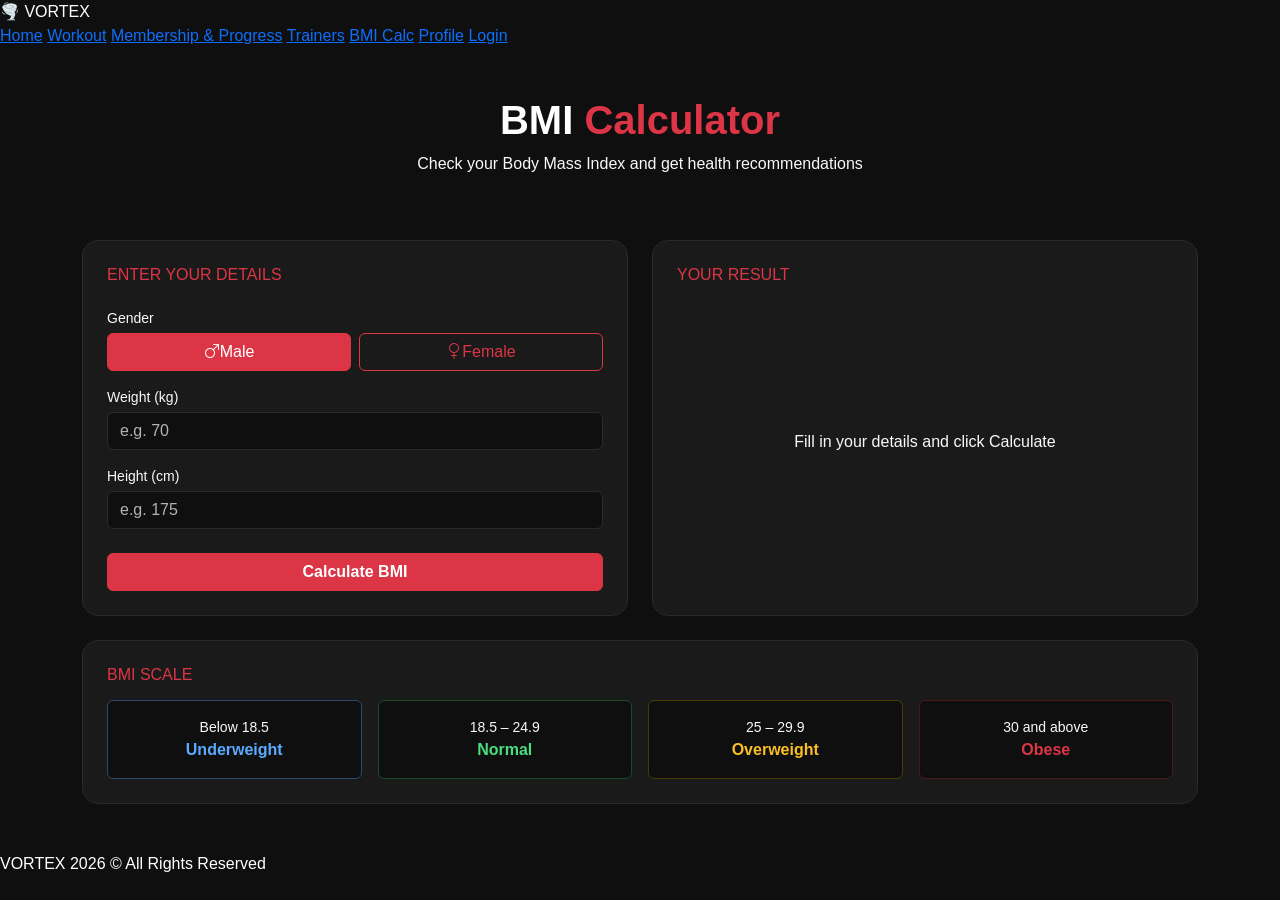
==== bmi.html @ cb0b031c "add female and male icons" ====
<!DOCTYPE html>
<html lang="en">
<head>
  <meta charset="UTF-8" />
  <meta name="viewport" content="width=device-width, initial-scale=1.0"/>
  <title>BMI Calculator - VORTEX</title>
  <link href="https://cdn.jsdelivr.net/npm/bootstrap@5.3.3/dist/css/bootstrap.min.css" rel="stylesheet"/>
  <link rel="stylesheet" href="https://cdn.jsdelivr.net/npm/bootstrap-icons@1.11.3/font/bootstrap-icons.min.css">
  <link rel="stylesheet" href="css/style.css" />
  <link rel="stylesheet" href="css/bmi.css" />
</head>
<body>
<!-- header -->
  <div id="header"></div>

  <!-- Hero -->
  <section class="text-center py-5">
    <h1 class="fw-bold text-white">BMI <span class="text-danger">Calculator</span></h1>
    <p class="text-light">Check your Body Mass Index and get health recommendations</p>
  </section>

  <main class="container pb-5">
    <div class="row g-4">

      <!-- Form -->
      <div class="col-md-6">
        <div class="card p-4">

          <h6 class="text-danger text-uppercase mb-4">Enter Your Details</h6>

          <label class="text-light small mb-1">Gender</label>
          <div class="d-flex gap-2 mb-3">
            <input type="radio" class="btn-check" name="gender" id="male" value="male" checked />
            <label class="btn btn-outline-danger w-50" for="male"><i class="bi bi-gender-male"></i>Male</label>
            <input type="radio" class="btn-check" name="gender" id="female" value="female" />
            <label class="btn btn-outline-danger w-50" for="female"><i class="bi bi-gender-female"></i>Female</label>
          </div>

          <label class="text-light small mb-1">Weight (kg)</label>
          <input type="number" class="form-control mb-3" id="weight" placeholder="e.g. 70" />

          <label class="text-light small mb-1">Height (cm)</label>
          <input type="number" class="form-control mb-4" id="height" placeholder="e.g. 175" />

          <button id="calcBtn" class="btn btn-danger w-100 fw-bold">Calculate BMI</button>
          
        </div>
      </div>
    
      <!-- Result -->
      <div class="col-md-6">
        <div class="card p-4 h-100">

          <h6 class="text-danger text-uppercase mb-4">Your Result</h6>

          <div id="bmiResult" class="d-flex flex-column align-items-center justify-content-center text-center flex-grow-1">
            <p class="text-light">Fill in your details and click Calculate</p>
          </div>

          <div id="bmiRecommendation" class="mt-3 p-3 rounded border-start border-danger border-3 small text-light d-none"></div>

        </div>
      </div>

      <!-- Scale -->
      <div class="col-12">
        <div class="card p-4">

          <h6 class="text-danger text-uppercase mb-3">BMI Scale</h6>

          <div class="row g-3 text-center">
            <div class="col-6 col-md-3">
              <div class="scale-item underweight rounded p-3">
                <small class="text-light d-block">Below 18.5</small>
                <strong style="color:#5aabff;">Underweight</strong>
              </div>
            </div>
            <div class="col-6 col-md-3">
              <div class="scale-item normal rounded p-3">
                <small class="text-light d-block">18.5 – 24.9</small>
                <strong style="color:#4ade80;">Normal</strong>
              </div>
            </div>
            <div class="col-6 col-md-3">
              <div class="scale-item overweight rounded p-3">
                <small class="text-light d-block">25 – 29.9</small>
                <strong style="color:#fbbf24;">Overweight</strong>
              </div>
            </div>
            <div class="col-6 col-md-3">
              <div class="scale-item obese rounded p-3">
                <small class="text-light d-block">30 and above</small>
                <strong class="text-danger">Obese</strong>
              </div>
            </div>
          </div>

        </div>
      </div>

    </div>
  </main>
<!-- footer place -->
  <div id="footer"></div>

  <script src="https://cdn.jsdelivr.net/npm/bootstrap@5.3.3/dist/js/bootstrap.bundle.min.js"></script>
  <script src="js/include.js"></script>
  <script src="js/bmi.js"></script>
</body>
</html>
---- css/style.css ----
/* Custom variables for global design consistency */
:root {
    --vortex-bg: #0f0f0f;         /* Deep black background */
    --vortex-accent: #ff2b2b;     /* Primary deep red accent */
    --vortex-text-white: #ffffff; /* Secondary clear white text */
    --vortex-text-gray: #b3b3b3;  /* Optional gray for subtext details */
}

/* Global body resets and typography setup */
body {
    font-family: 'Montserrat', 'Inter', sans-serif;
    background-color: var(--vortex-bg);
    color: var(--vortex-text-white);
    overflow-x: hidden;
    transition: background-color 0.4s ease, color 0.4s ease;
}

/* Utility accent classes */
.text-vortex {
    color: var(--vortex-accent) !important;
}
.text-gray {
    color: var(--vortex-text-gray);
}
.bg-vortex-dark {
    background-color: #080808; /* Slightly deeper tone for section grouping */
}

/* 1. Hero Section Banner Style */
.hero-section {
    position: relative;
    height: 80vh; 
    background: url('https://images.unsplash.com/photo-1517838277536-f5f99be501cd?q=80&w=1920') no-repeat center center/cover; 
}
.hero-overlay {
    position: absolute;
    top: 0;
    left: 0;
    width: 100%;
    height: 100%;
    background: rgba(15, 15, 15, 0.85); /* Smooth overlay to make text pop */
}
.fw-black {
    font-weight: 900;
}

/* 2. Custom Call-To-Action Buttons */
.btn-vortex {
    background-color: var(--vortex-accent);
    color: var(--vortex-text-white);
    border: none;
    transition: all 0.3s ease;
}
.btn-vortex:hover {
    background-color: #cc1e1e; /* Deeper red on hover */
    color: var(--vortex-text-white);
    transform: scale(1.05);
}
.btn-outline-vortex {
    color: var(--vortex-accent);
    border: 2px solid var(--vortex-accent);
    background: transparent;
    transition: all 0.3s ease;
}
.btn-outline-vortex:hover {
    background-color: var(--vortex-accent);
    color: var(--vortex-text-white);
}

/* 3. Program Layout Cards */
.vortex-card {
    background-color: #161616; /* Card body surface tint */
    border-radius: 12px;
    border-top: 3px solid transparent !important;
    transition: all 0.3s ease;
}
.vortex-card:hover {
    transform: translateY(-8px); /* Interactive lifting effect */
    border-top: 3px solid var(--vortex-accent) !important;
    box-shadow: 0 10px 20px rgba(255, 43, 43, 0.1);
}
.vortex-icon {
    font-size: 2.5rem;
}

/* 4. Testimonial Blocks */
.testimonial-box {
    background-color: #161616;
    border-left: 4px solid var(--vortex-accent);
}

/* 5. Trainer Circular Borders */
.border-vortex {
    border-color: var(--vortex-accent) !important;
}

/* Dark Mode / High Contrast Alternates */
body.high-contrast {
    background-color: #ffffff;
    color: #000000;
}
body.high-contrast .text-white {
    color: #000000 !important;
}
body.high-contrast .text-gray {
    color: #333333;
}
body.high-contrast .vortex-card, 
body.high-contrast .testimonial-box,
body.high-contrast .bg-vortex-dark {
    background-color: #f1f1f1;
    color: #000000;
}
---- css/bmi.css ----
body { background-color: #0f0f0f; }

.card {
  background-color: #1a1a1a;
  border: 1px solid #2a2a2a;
  border-radius: 16px;
}

.form-control {
  background-color: #0f0f0f;
  color: #ffffff;
  border-color: #2a2a2a;
}

.form-control:focus {
  background-color: #0f0f0f;
  color: #ffffff;
  border-color: #ff2b2b;
  box-shadow: 0 0 0 0.2rem rgba(255, 43, 43, 0.2);
}

.form-control::placeholder { color: #b3b3b3; }

/* Result */
.bmi-number {
  font-size: 5rem;
  font-weight: 800;
}

.bmi-category {
  font-size: 1rem;
  font-weight: 700;
  text-transform: uppercase;
  letter-spacing: 2px;
  color: #ffffff;
  margin: 8px 0 14px;
}

.bmi-bar-wrap {
  width: 100%;
  height: 8px;
  background: #0f0f0f;
  border-radius: 99px;
  overflow: hidden;
}

.bmi-bar {
  height: 100%;
  width: 0%;
  border-radius: 99px;
  transition: width 0.6s ease;
}

/* Colors */
/* الأرقام — فقط لون النص */
.bmi-number.underweight { color: #5aabff; }
.bmi-number.normal      { color: #4ade80; }
.bmi-number.overweight  { color: #fbbf24; }
.bmi-number.obese       { color: #ff2b2b; }

/* الشريط — فقط لون الخلفية */
.bmi-bar.underweight { background: #5aabff; }
.bmi-bar.normal      { background: #4ade80; }
.bmi-bar.overweight  { background: #fbbf24; }
.bmi-bar.obese       { background: #ff2b2b; }
/* Scale */
/* text */
.scale-item.underweight strong { color: #5aabff; }
.scale-item.normal      strong { color: #4ade80; }
.scale-item.overweight  strong { color: #fbbf24; }
.scale-item.obese       strong { color: #ff2b2b; }
/* border */
.scale-item { background: #0f0f0f; }
.scale-item.underweight { border: 1px solid #2a4a6b; }
.scale-item.normal      { border: 1px solid #1a4a2a; }
.scale-item.overweight  { border: 1px solid #4a3a00; }
.scale-item.obese       { border: 1px solid #4a1a1a; }
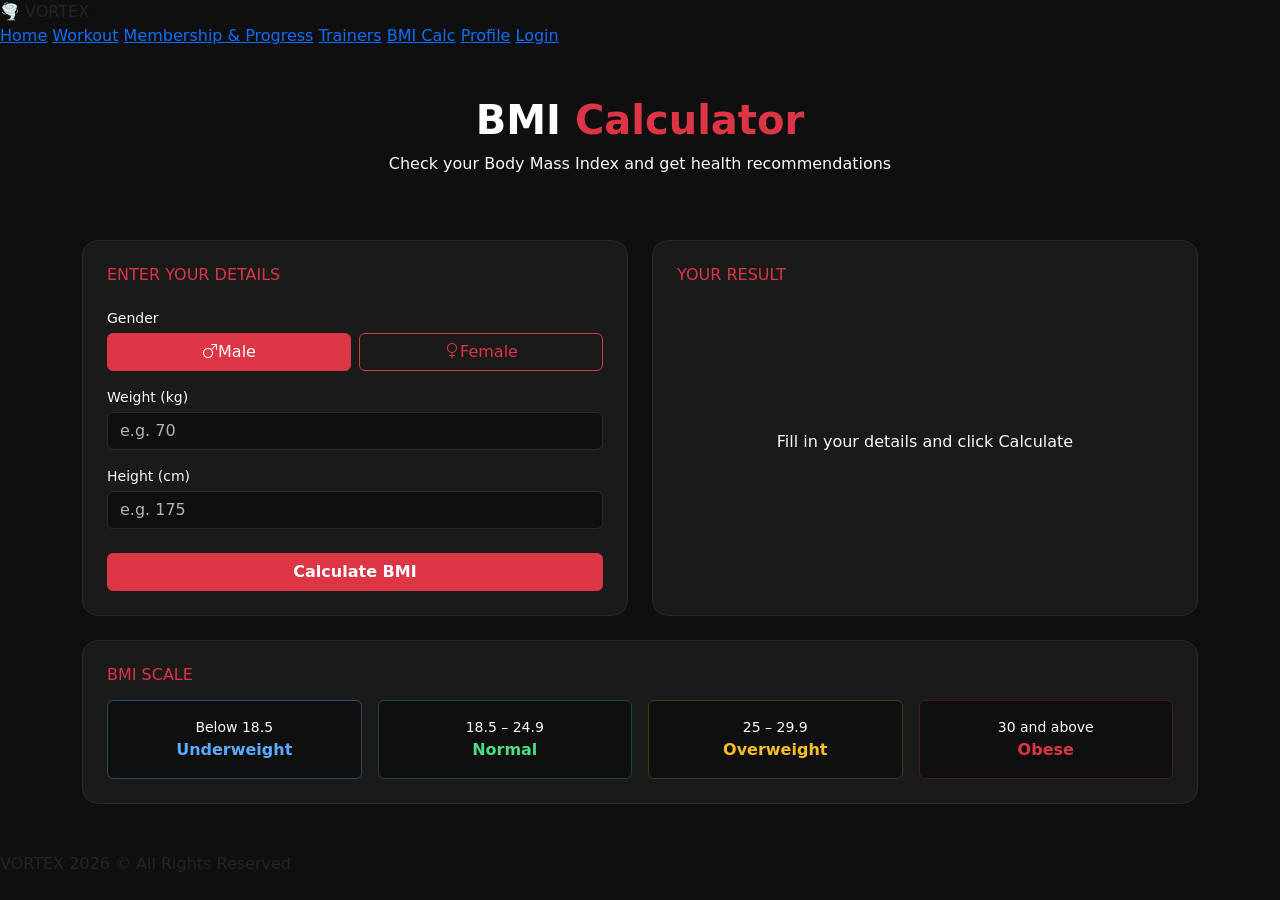
==== commit 9b6fa91e: "resolve conflict: keep our header.html" ====
--- a/bmi.html
+++ b/bmi.html
@@ -6,7 +6,6 @@
   <title>BMI Calculator - VORTEX</title>
   <link href="https://cdn.jsdelivr.net/npm/bootstrap@5.3.3/dist/css/bootstrap.min.css" rel="stylesheet"/>
   <link rel="stylesheet" href="https://cdn.jsdelivr.net/npm/bootstrap-icons@1.11.3/font/bootstrap-icons.min.css">
-  <link rel="stylesheet" href="css/style.css" />
   <link rel="stylesheet" href="css/bmi.css" />
 </head>
 <body>
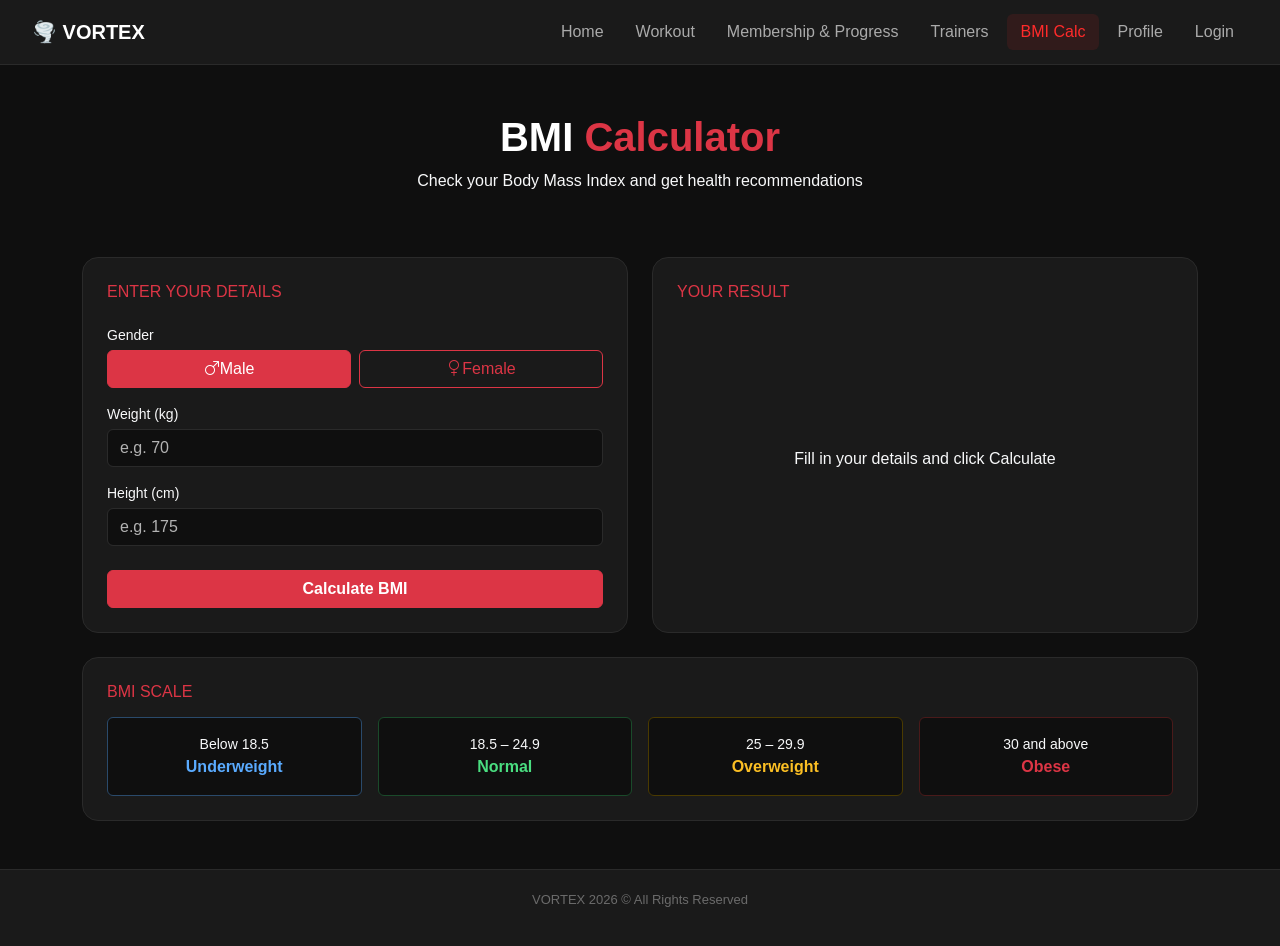
==== commit 2bf26c5b: "add header footer style in global css" ====
--- a/bmi.html
+++ b/bmi.html
@@ -6,6 +6,7 @@
   <title>BMI Calculator - VORTEX</title>
   <link href="https://cdn.jsdelivr.net/npm/bootstrap@5.3.3/dist/css/bootstrap.min.css" rel="stylesheet"/>
   <link rel="stylesheet" href="https://cdn.jsdelivr.net/npm/bootstrap-icons@1.11.3/font/bootstrap-icons.min.css">
+  <link rel="stylesheet" href="css/global.css">
   <link rel="stylesheet" href="css/bmi.css" />
 </head>
 <body>
--- a/css/global.css
+++ b/css/global.css
@@ -0,0 +1,589 @@
+/* =============================================
+   VORTEX FITNESS — global.css
+   ملف CSS العام للمشروع كله
+   يُضاف في كل صفحة قبل أي CSS خاص بالصفحة
+
+   الترتيب في الـ <head>:
+   1. Bootstrap CSS
+   2. Google Fonts
+   3. Bootstrap Icons
+   4. global.css  ← هذا الملف
+   5. page-specific CSS  (مثل home.css, about.css ...)
+   ============================================= */
+
+
+/* ══════════════════════════════════════════════
+   1. CSS VARIABLES  —  ألوان وخطوط المشروع
+   ══════════════════════════════════════════════ */
+:root {
+    /* الألوان الأساسية */
+    --vortex-bg:          #0f0f0f;   /* خلفية الصفحات */
+    --vortex-bg-dark:     #080808;   /* خلفية أغمق للسكشنز */
+    --vortex-bg-card:     #161616;   /* خلفية الكاردز */
+    --vortex-accent:      #ff2b2b;   /* اللون الأحمر الرئيسي */
+    --vortex-accent-dark: #cc1e1e;   /* أحمر أغمق للـ hover */
+
+    /* النصوص */
+    --vortex-text-white:  #ffffff;
+    --vortex-text-gray:   #b3b3b3;
+    --vortex-text-muted:  #666666;
+
+    /* الحدود */
+    --vortex-border:      rgba(255, 255, 255, 0.08);
+    --vortex-border-accent: rgba(255, 43, 43, 0.5);
+
+    /* الخطوط */
+    --vortex-font-main:   'Montserrat', 'Inter', sans-serif;
+
+    /* الظلال */
+    --vortex-shadow-card: 0 10px 20px rgba(255, 43, 43, 0.12);
+    --vortex-shadow-glow: 0 6px 20px rgba(255, 43, 43, 0.18);
+
+    /* الـ border-radius */
+    --vortex-radius:      12px;
+    --vortex-radius-sm:   6px;
+
+    /* الـ transition */
+    --vortex-transition:  all 0.3s ease;
+}
+
+
+/* ══════════════════════════════════════════════
+   2. RESET & BASE
+   ══════════════════════════════════════════════ */
+*, *::before, *::after {
+    box-sizing: border-box;
+}
+
+body {
+    font-family: var(--vortex-font-main);
+    background-color: var(--vortex-bg);
+    color: var(--vortex-text-white);
+    overflow-x: hidden;
+    -webkit-font-smoothing: antialiased;
+}
+
+a {
+    color: var(--vortex-accent);
+    text-decoration: none;
+    transition: var(--vortex-transition);
+}
+a:hover {
+    color: var(--vortex-accent-dark);
+}
+
+img {
+    max-width: 100%;
+    display: block;
+}
+
+
+/* ══════════════════════════════════════════════
+   3. UTILITY CLASSES  —  كلاسات مساعدة
+   ══════════════════════════════════════════════ */
+
+/* الألوان */
+.text-vortex        { color: var(--vortex-accent) !important; }
+.text-gray          { color: var(--vortex-text-gray); }
+.text-muted-vortex  { color: var(--vortex-text-muted); }
+
+/* الخلفيات */
+.bg-vortex          { background-color: var(--vortex-bg); }
+.bg-vortex-dark     { background-color: var(--vortex-bg-dark); }
+.bg-vortex-card     { background-color: var(--vortex-bg-card); }
+
+/* الخطوط */
+.fw-black           { font-weight: 900; }
+.fw-heavy           { font-weight: 800; }
+
+/* المسافات */
+.letter-spacing-wide  { letter-spacing: 1.5px; }
+.letter-spacing-wider { letter-spacing: 2.5px; }
+
+/* الحدود */
+.border-vortex      { border-color: var(--vortex-accent) !important; }
+
+
+/* ══════════════════════════════════════════════
+   4. BUTTONS  —  الأزرار
+   ══════════════════════════════════════════════ */
+
+/* زر أحمر مملوء */
+.btn-vortex {
+    background-color: var(--vortex-accent);
+    color: var(--vortex-text-white);
+    border: none;
+    font-weight: 700;
+    letter-spacing: 0.5px;
+    transition: var(--vortex-transition);
+}
+.btn-vortex:hover,
+.btn-vortex:focus {
+    background-color: var(--vortex-accent-dark);
+    color: var(--vortex-text-white);
+    transform: scale(1.05);
+    box-shadow: var(--vortex-shadow-glow);
+}
+
+/* زر بإطار أحمر */
+.btn-outline-vortex {
+    color: var(--vortex-accent);
+    border: 2px solid var(--vortex-accent);
+    background: transparent;
+    font-weight: 700;
+    letter-spacing: 0.5px;
+    transition: var(--vortex-transition);
+}
+.btn-outline-vortex:hover,
+.btn-outline-vortex:focus {
+    background-color: var(--vortex-accent);
+    color: var(--vortex-text-white);
+    box-shadow: var(--vortex-shadow-glow);
+}
+
+/* زر شفاف */
+.btn-ghost-vortex {
+    color: var(--vortex-text-gray);
+    border: 2px solid var(--vortex-border);
+    background: transparent;
+    font-weight: 600;
+    transition: var(--vortex-transition);
+}
+.btn-ghost-vortex:hover {
+    border-color: var(--vortex-border-accent);
+    color: var(--vortex-text-white);
+}
+
+
+/* ══════════════════════════════════════════════
+   5. CARDS  —  الكاردز
+   ══════════════════════════════════════════════ */
+.vortex-card {
+    background-color: var(--vortex-bg-card);
+    border-radius: var(--vortex-radius);
+    border-top: 3px solid transparent !important;
+    transition: var(--vortex-transition);
+}
+.vortex-card:hover {
+    transform: translateY(-8px);
+    border-top: 3px solid var(--vortex-accent) !important;
+    box-shadow: var(--vortex-shadow-card);
+}
+
+/* أيقونة الكارد */
+.vortex-icon {
+    font-size: 2.2rem;
+    color: var(--vortex-accent);
+    line-height: 1;
+}
+
+/* بادج الكارد */
+.vortex-badge {
+    display: inline-block;
+    background: rgba(255, 43, 43, 0.15);
+    color: var(--vortex-accent);
+    font-size: 0.68rem;
+    font-weight: 700;
+    letter-spacing: 0.5px;
+    border-radius: var(--vortex-radius-sm);
+    padding: 2px 10px;
+}
+
+/* KPI Card */
+.kpi-card {
+    background: var(--vortex-bg-card);
+    border-radius: var(--vortex-radius);
+    border: 2px solid rgba(255, 255, 255, 0.06);
+    padding: 1.4rem 1rem;
+    transition: border-color 0.25s, transform 0.2s;
+}
+.kpi-card:hover {
+    border-color: var(--vortex-accent);
+    transform: translateY(-4px);
+}
+.kpi-icon {
+    font-size: 1.6rem;
+    color: var(--vortex-accent);
+    margin-bottom: 0.5rem;
+}
+.kpi-value {
+    font-size: 1.9rem;
+    font-weight: 900;
+    color: var(--vortex-text-white);
+    line-height: 1.1;
+    margin-bottom: 4px;
+}
+.kpi-label {
+    font-size: 0.7rem;
+    color: var(--vortex-text-gray);
+    letter-spacing: 1.5px;
+    font-weight: 700;
+}
+
+
+/* ══════════════════════════════════════════════
+   6. SECTION HEADERS  —  عناوين السكشنز
+   ══════════════════════════════════════════════ */
+.vortex-section-title {
+    font-weight: 900;
+    color: var(--vortex-text-white);
+    letter-spacing: 1px;
+}
+.vortex-section-subtitle {
+    color: var(--vortex-text-gray);
+    font-size: 0.95rem;
+}
+
+
+/* ══════════════════════════════════════════════
+   7. TABS  —  التابز والسويتشر
+   ══════════════════════════════════════════════ */
+.vortex-tab {
+    display: flex;
+    flex-direction: column;
+    align-items: center;
+    gap: 6px;
+    padding: 1rem 2.5rem;
+    background: var(--vortex-bg-card);
+    border: 2px solid var(--vortex-border);
+    border-radius: var(--vortex-radius);
+    cursor: pointer;
+    transition: border-color 0.25s, transform 0.2s, box-shadow 0.25s;
+    color: var(--vortex-text-gray);
+    min-width: 140px;
+    user-select: none;
+}
+.vortex-tab:hover {
+    border-color: var(--vortex-border-accent);
+    color: var(--vortex-text-white);
+}
+.vortex-tab.active {
+    border-color: var(--vortex-accent);
+    color: var(--vortex-text-white);
+    transform: translateY(-4px);
+    box-shadow: var(--vortex-shadow-glow);
+}
+.vortex-tab-icon { font-size: 1.6rem; line-height: 1; }
+.vortex-tab-label { font-size: 0.85rem; font-weight: 700; letter-spacing: 2px; }
+
+/* Panel toggle */
+.vortex-panel         { display: none; }
+.vortex-panel.show    { display: block; animation: vxFadeIn 0.35s ease; }
+
+/* Pill tabs (للتابز الصغيرة) */
+.vortex-pill {
+    background: transparent;
+    color: var(--vortex-text-gray);
+    border: 1.5px solid var(--vortex-border);
+    border-radius: 20px;
+    padding: 0.4rem 1.1rem;
+    font-size: 0.82rem;
+    font-weight: 700;
+    letter-spacing: 0.5px;
+    cursor: pointer;
+    font-family: var(--vortex-font-main);
+    transition: var(--vortex-transition);
+}
+.vortex-pill:hover {
+    border-color: var(--vortex-border-accent);
+    color: var(--vortex-text-white);
+}
+.vortex-pill.active {
+    border-color: var(--vortex-accent);
+    color: var(--vortex-accent);
+    background: rgba(255, 43, 43, 0.08);
+}
+
+
+/* ══════════════════════════════════════════════
+   8. FORMS & INPUTS  —  المدخلات
+   ══════════════════════════════════════════════ */
+.vortex-input {
+    background: var(--vortex-bg-card);
+    border: 2px solid var(--vortex-border);
+    border-radius: var(--vortex-radius-sm);
+    color: var(--vortex-text-white);
+    padding: 0.6rem 1rem;
+    font-family: var(--vortex-font-main);
+    transition: border-color 0.25s;
+    width: 100%;
+}
+.vortex-input:focus {
+    outline: none;
+    border-color: var(--vortex-accent);
+    box-shadow: 0 0 0 3px rgba(255, 43, 43, 0.12);
+}
+.vortex-input::placeholder {
+    color: var(--vortex-text-muted);
+}
+
+.vortex-label {
+    font-size: 0.82rem;
+    font-weight: 700;
+    color: var(--vortex-text-gray);
+    letter-spacing: 0.5px;
+    margin-bottom: 6px;
+    display: block;
+}
+
+/* Range Slider */
+.vortex-range {
+    accent-color: var(--vortex-accent);
+    height: 4px;
+    cursor: pointer;
+    width: 100%;
+}
+
+
+/* ══════════════════════════════════════════════
+   9. PROGRESS & CHARTS  —  الأشرطة والمخططات
+   ══════════════════════════════════════════════ */
+
+/* Progress Bar */
+.vortex-progress-track {
+    background: rgba(255, 255, 255, 0.06);
+    border-radius: 4px;
+    height: 8px;
+    overflow: hidden;
+    flex: 1;
+}
+.vortex-progress-fill {
+    height: 100%;
+    background: var(--vortex-accent);
+    border-radius: 4px;
+    transition: width 0.8s cubic-bezier(0.25, 0.46, 0.45, 0.94);
+}
+
+/* Chart wrapper */
+.vortex-chart-box {
+    position: relative;
+    width: 100%;
+}
+
+/* Legend */
+.vortex-legend-item {
+    display: flex;
+    align-items: center;
+    gap: 6px;
+    font-size: 0.78rem;
+    color: var(--vortex-text-gray);
+}
+.vortex-legend-dot {
+    width: 10px;
+    height: 10px;
+    border-radius: 2px;
+    flex-shrink: 0;
+}
+
+
+/* ══════════════════════════════════════════════
+   10. TESTIMONIALS  —  آراء العملاء
+   ══════════════════════════════════════════════ */
+.vortex-testimonial {
+    background-color: var(--vortex-bg-card);
+    border-left: 4px solid var(--vortex-accent);
+    border-radius: 0 var(--vortex-radius) var(--vortex-radius) 0;
+    padding: 1.5rem;
+}
+.vortex-testimonial-text {
+    font-style: italic;
+    color: var(--vortex-text-gray);
+    line-height: 1.7;
+}
+.vortex-testimonial-author {
+    color: var(--vortex-accent);
+    font-weight: 700;
+    margin-top: 1rem;
+    margin-bottom: 0;
+}
+
+
+/* ══════════════════════════════════════════════
+   11. HERO SECTION  —  السكشن الرئيسية
+   ══════════════════════════════════════════════ */
+.vortex-hero {
+    position: relative;
+    min-height: 80vh;
+    display: flex;
+    align-items: center;
+    justify-content: center;
+    text-align: center;
+    background-size: cover;
+    background-position: center;
+    background-repeat: no-repeat;
+}
+.vortex-hero-overlay {
+    position: absolute;
+    inset: 0;
+    background: rgba(15, 15, 15, 0.85);
+}
+.vortex-hero-content {
+    position: relative;
+    z-index: 1;
+}
+
+
+/* ══════════════════════════════════════════════
+   12. DIVIDERS & SEPARATORS
+   ══════════════════════════════════════════════ */
+.vortex-divider {
+    border: none;
+    border-top: 1px solid var(--vortex-border);
+    margin: 2rem 0;
+}
+.vortex-divider-accent {
+    border: none;
+    border-top: 2px solid var(--vortex-accent);
+    width: 60px;
+    margin: 1rem auto;
+}
+
+
+/* ══════════════════════════════════════════════
+   13. ALERTS & NOTIFICATIONS
+   ══════════════════════════════════════════════ */
+.vortex-alert {
+    background: rgba(255, 43, 43, 0.1);
+    border: 1px solid var(--vortex-border-accent);
+    border-radius: var(--vortex-radius-sm);
+    color: var(--vortex-text-white);
+    padding: 0.8rem 1.2rem;
+    font-size: 0.9rem;
+}
+.vortex-alert-success {
+    background: rgba(34, 197, 94, 0.1);
+    border-color: rgba(34, 197, 94, 0.4);
+}
+
+
+/* ══════════════════════════════════════════════
+   14. TABLES
+   ══════════════════════════════════════════════ */
+.vortex-table {
+    width: 100%;
+    border-collapse: collapse;
+    font-size: 0.9rem;
+}
+.vortex-table th {
+    color: var(--vortex-text-gray);
+    font-size: 0.72rem;
+    font-weight: 700;
+    letter-spacing: 1px;
+    text-transform: uppercase;
+    padding: 0.8rem 1rem;
+    border-bottom: 1px solid var(--vortex-border);
+    text-align: left;
+}
+.vortex-table td {
+    padding: 0.8rem 1rem;
+    border-bottom: 1px solid rgba(255,255,255,0.04);
+    color: var(--vortex-text-white);
+}
+.vortex-table tr:hover td {
+    background: rgba(255, 43, 43, 0.04);
+}
+
+
+/* ══════════════════════════════════════════════
+   15. LOADING / SKELETON
+   ══════════════════════════════════════════════ */
+.vortex-skeleton {
+    background: linear-gradient(90deg, #1a1a1a 25%, #222 50%, #1a1a1a 75%);
+    background-size: 200% 100%;
+    animation: vxSkeleton 1.5s infinite;
+    border-radius: var(--vortex-radius-sm);
+}
+@keyframes vxSkeleton {
+    0%   { background-position: 200% 0; }
+    100% { background-position: -200% 0; }
+}
+
+
+/* ══════════════════════════════════════════════
+   16. ANIMATIONS  —  الحركات
+   ══════════════════════════════════════════════ */
+@keyframes vxFadeIn {
+    from { opacity: 0; transform: translateY(10px); }
+    to   { opacity: 1; transform: translateY(0); }
+}
+@keyframes vxFadeInLeft {
+    from { opacity: 0; transform: translateX(-20px); }
+    to   { opacity: 1; transform: translateX(0); }
+}
+@keyframes vxFadeInRight {
+    from { opacity: 0; transform: translateX(20px); }
+    to   { opacity: 1; transform: translateX(0); }
+}
+@keyframes vxPulse {
+    0%, 100% { opacity: 1; }
+    50%       { opacity: 0.5; }
+}
+
+.vx-fade-in       { animation: vxFadeIn      0.4s ease both; }
+.vx-fade-in-left  { animation: vxFadeInLeft  0.4s ease both; }
+.vx-fade-in-right { animation: vxFadeInRight 0.4s ease both; }
+.vx-pulse         { animation: vxPulse       2s ease infinite; }
+
+
+/* ══════════════════════════════════════════════
+   17. SCROLLBAR  —  شريط التمرير
+   ══════════════════════════════════════════════ */
+::-webkit-scrollbar       { width: 6px; }
+::-webkit-scrollbar-track { background: var(--vortex-bg); }
+::-webkit-scrollbar-thumb { background: #2a2a2a; border-radius: 3px; }
+::-webkit-scrollbar-thumb:hover { background: var(--vortex-accent); }
+
+
+/* ══════════════════════════════════════════════
+   18. RESPONSIVE HELPERS
+   ══════════════════════════════════════════════ */
+@media (max-width: 768px) {
+    .vortex-tab   { padding: 0.8rem 1.5rem; min-width: 110px; }
+    .kpi-value    { font-size: 1.5rem; }
+    .vortex-hero  { min-height: 60vh; }
+}
+
+#header header {
+  display: flex;
+  align-items: center;
+  justify-content: space-between;
+  padding: 14px 32px;
+  background: #1a1a1a;
+  border-bottom: 1px solid #2a2a2a;
+}
+
+#header .logo {
+  font-size: 20px;
+  font-weight: 700;
+  color: #ffffff;
+  text-decoration: none;
+}
+
+#header header nav {
+  display: flex;
+  gap: 4px;
+}
+
+#header header nav a {
+  color: #aaa;
+  text-decoration: none;
+  padding: 6px 14px;
+  border-radius: 6px;
+  transition: all 0.2s;
+}
+
+#header header nav a:hover,
+#header header nav a.active {
+  color: #ff2b2b;
+  background: rgba(255, 43, 43, 0.1);
+}
+
+#footer footer {
+  text-align: center;
+  padding: 20px;
+  background: #1a1a1a;
+  border-top: 1px solid #2a2a2a;
+  color: #6b6b6b;
+  font-size: 13px;
+  margin-top: auto;
+}
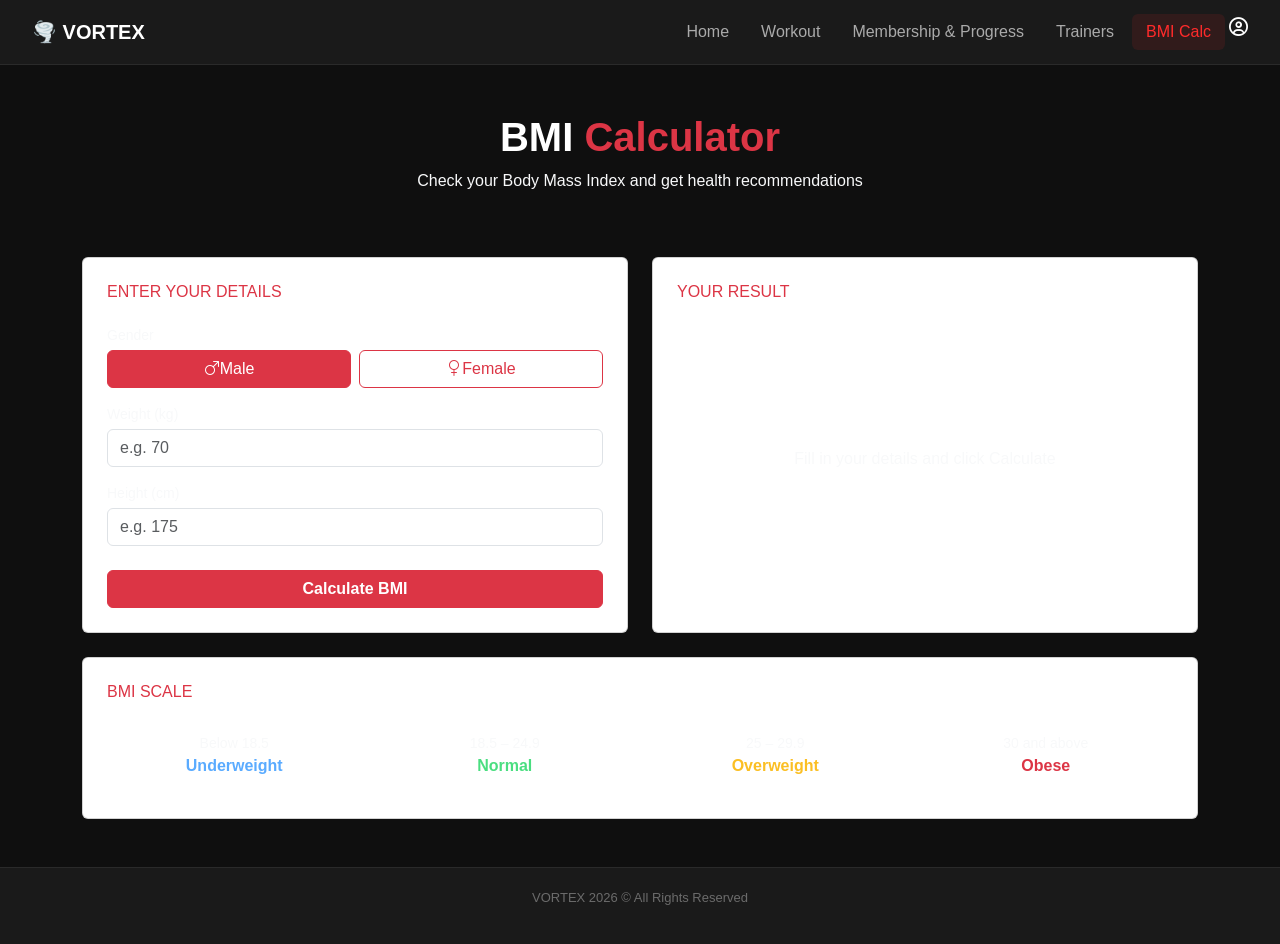
==== commit a3d16eb9: "add dropdwon menu when click on profile icon" ====
--- a/bmi.html
+++ b/bmi.html
@@ -6,6 +6,7 @@
   <title>BMI Calculator - VORTEX</title>
   <link href="https://cdn.jsdelivr.net/npm/bootstrap@5.3.3/dist/css/bootstrap.min.css" rel="stylesheet"/>
   <link rel="stylesheet" href="https://cdn.jsdelivr.net/npm/bootstrap-icons@1.11.3/font/bootstrap-icons.min.css">
+  <link rel="stylesheet" href="https://cdnjs.cloudflare.com/ajax/libs/font-awesome/6.5.0/css/all.min.css">
   <link rel="stylesheet" href="css/global.css">
   <link rel="stylesheet" href="css/bmi.css" />
 </head>
--- a/css/global.css
+++ b/css/global.css
@@ -578,6 +578,10 @@
   background: rgba(255, 43, 43, 0.1);
 }
 
+.bmi_link{
+    padding-right: 6px;
+}
+
 #footer footer {
   text-align: center;
   padding: 20px;
@@ -586,4 +590,18 @@
   color: #6b6b6b;
   font-size: 13px;
   margin-top: auto;
-}+}
+
+.profile-dropdown { position: relative; }
+
+.profile-dropdown input { display: none; }
+
+.profile-dropdown label { cursor: pointer; color: white; font-size: 1.2rem; }
+
+.profile-menu { display: none; position: absolute; right: 0; top: 130%; background: #1a1a1a; border: 1px solid #444; border-radius: 6px; overflow: hidden; }
+
+#profileToggle:checked ~ .profile-menu { display: block; }
+
+.profile-menu a { display: block; padding: 10px 20px; color: #ccc; text-decoration: none; }
+
+.profile-menu a:hover { background: #2a2a2a; color: #e53e3e; }
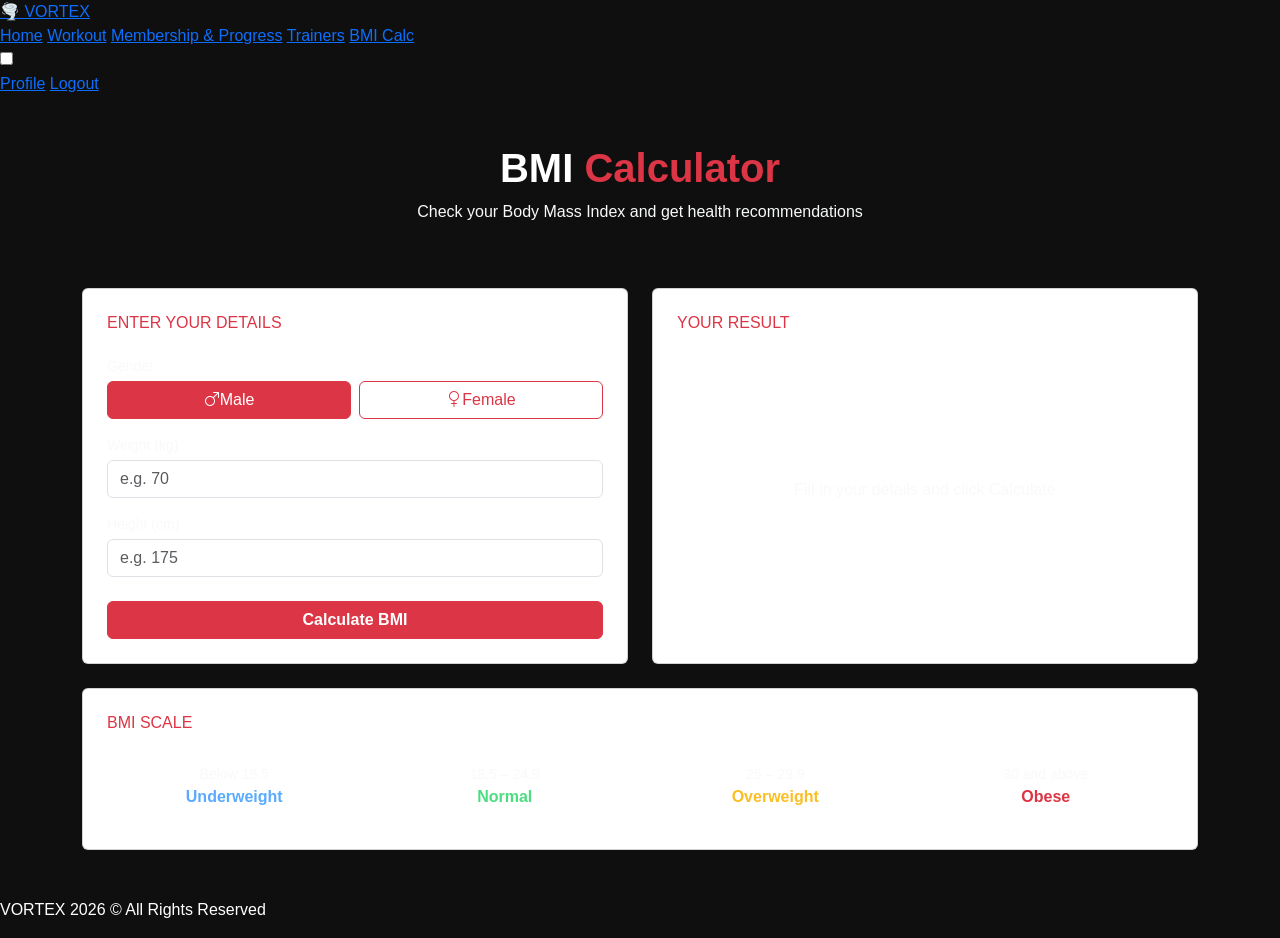
==== commit 2f4777b7: "link w h to their labal" ====
--- a/bmi.html
+++ b/bmi.html
@@ -6,8 +6,7 @@
   <title>BMI Calculator - VORTEX</title>
   <link href="https://cdn.jsdelivr.net/npm/bootstrap@5.3.3/dist/css/bootstrap.min.css" rel="stylesheet"/>
   <link rel="stylesheet" href="https://cdn.jsdelivr.net/npm/bootstrap-icons@1.11.3/font/bootstrap-icons.min.css">
-  <link rel="stylesheet" href="https://cdnjs.cloudflare.com/ajax/libs/font-awesome/6.5.0/css/all.min.css">
-  <link rel="stylesheet" href="css/global.css">
+  <link rel="stylesheet" href="css/style.css" />
   <link rel="stylesheet" href="css/bmi.css" />
 </head>
 <body>
@@ -37,10 +36,10 @@
             <label class="btn btn-outline-danger w-50" for="female"><i class="bi bi-gender-female"></i>Female</label>
           </div>
 
-          <label class="text-light small mb-1">Weight (kg)</label>
+          <label class="text-light small mb-1" for="weight">Weight (kg)</label>
           <input type="number" class="form-control mb-3" id="weight" placeholder="e.g. 70" />
 
-          <label class="text-light small mb-1">Height (cm)</label>
+          <label class="text-light small mb-1" for="height">Height (cm)</label>
           <input type="number" class="form-control mb-4" id="height" placeholder="e.g. 175" />
 
           <button id="calcBtn" class="btn btn-danger w-100 fw-bold">Calculate BMI</button>
--- a/css/style.css
+++ b/css/style.css
@@ -0,0 +1,239 @@
+/* =========================================
+   PERSON 4 - MEMBERSHIP & PROGRESS STYLES 
+   Vortex Theme Update
+========================================= */
+
+/* Base body style reset using exact palette */
+body {
+    background-color: #0f0f0f;
+    color: #ffffff;
+    font-family: 'Segoe UI', Roboto, Helvetica, Arial, sans-serif;
+    margin: 0;
+    padding: 0;
+}
+
+.membership-container {
+    max-width: 1200px;
+    margin: 0 auto;
+    padding: 4rem 1rem;
+    text-align: center;
+}
+
+.vortex-title {
+    color: #ff2b2b;
+    text-transform: uppercase;
+    letter-spacing: 3px;
+    font-size: 3rem;
+    margin-bottom: 0.5rem;
+    text-shadow: 0 0 15px rgba(255, 43, 43, 0.4);
+}
+
+.subtitle {
+    color: #b3b3b3;
+    margin-bottom: 3.5rem;
+    text-transform: uppercase;
+    letter-spacing: 1px;
+}
+
+/* Pricing Cards layout */
+.pricing-table {
+    display: flex;
+    flex-wrap: wrap;
+    justify-content: center;
+    gap: 2.5rem;
+    margin-bottom: 5rem;
+}
+
+.pricing-card {
+    background-color: #050505;
+    border: 1px solid #222222;
+    border-top: 5px solid #ff2b2b;
+    border-radius: 12px;
+    padding: 3rem 2rem;
+    width: 290px;
+    box-shadow: 0 4px 20px rgba(0, 0, 0, 0.9), 0 0 15px rgba(255, 43, 43, 0.03);
+    transition: all 0.4s cubic-bezier(0.165, 0.84, 0.44, 1);
+    position: relative;
+}
+
+/* Red Neon Glow Hover Effect */
+.pricing-card:hover {
+    transform: translateY(-12px);
+    border-color: #ff2b2b;
+    box-shadow: 0 10px 30px rgba(0, 0, 0, 0.95), 0 0 25px rgba(255, 43, 43, 0.45);
+}
+
+.pricing-card h2 {
+    color: #ffffff;
+    margin-top: 0;
+    text-transform: uppercase;
+    letter-spacing: 1px;
+    font-size: 1.8rem;
+}
+
+.pricing-card .price {
+    font-size: 3.5rem;
+    font-weight: 900;
+    color: #ff2b2b;
+    margin: 1.5rem 0;
+    text-shadow: 0 0 12px rgba(255, 43, 43, 0.35);
+}
+
+.pricing-card .price span {
+    font-size: 1.2rem;
+    color: #b3b3b3;
+}
+
+.pricing-card ul {
+    list-style: none;
+    padding: 0;
+    margin-bottom: 2.5rem;
+    text-align: left;
+}
+
+.pricing-card ul li {
+    padding: 0.9rem 0;
+    border-bottom: 1px solid #1a1a1a;
+    color: #ffffff;
+    font-size: 0.95rem;
+}
+
+.select-plan-btn {
+    background-color: transparent;
+    color: #ff2b2b;
+    border: 2px solid #ff2b2b;
+    padding: 1rem;
+    font-size: 1rem;
+    font-weight: bold;
+    border-radius: 6px;
+    cursor: pointer;
+    transition: all 0.3s ease;
+    width: 100%;
+    text-transform: uppercase;
+    letter-spacing: 1px;
+}
+
+.select-plan-btn:hover {
+    background-color: #ff2b2b;
+    color: #ffffff;
+    box-shadow: 0 0 15px rgba(255, 43, 43, 0.6);
+}
+
+/* Progress Tracker Section */
+.progress-section {
+    background-color: #050505;
+    padding: 3.5rem 2rem;
+    border-radius: 12px;
+    border: 1px solid #222222;
+    max-width: 650px;
+    margin: 0 auto;
+    box-shadow: 0 4px 20px rgba(0, 0, 0, 0.9), 0 0 20px rgba(255, 43, 43, 0.03);
+}
+
+.progress-section h2 {
+    color: #ffffff;
+    margin-top: 0;
+    text-transform: uppercase;
+    letter-spacing: 2px;
+    font-size: 2rem;
+}
+
+.status-container {
+    display: flex;
+    justify-content: space-around;
+    align-items: center;
+    margin-top: 1.5rem;
+    flex-wrap: wrap;
+    gap: 1rem;
+}
+
+#plan-status, #rank-status {
+    color: #b3b3b3;
+    font-size: 1.1rem;
+    margin: 0;
+}
+
+.white-text {
+    color: #ffffff;
+    font-weight: bold;
+}
+
+/* Rank Badge System Styles */
+.rank-badge {
+    background-color: #121212;
+    color: #ff2b2b;
+    padding: 0.4rem 1rem;
+    border-radius: 4px;
+    font-weight: bold;
+    border: 1px solid #ff2b2b;
+    text-transform: uppercase;
+    box-shadow: 0 0 12px rgba(255, 43, 43, 0.3);
+    letter-spacing: 1px;
+    transition: all 0.3s ease;
+}
+
+/* Progress Container & Glowing Bar */
+.progress-container {
+    width: 100%;
+    background-color: #000000;
+    border: 1px solid #222222;
+    border-radius: 20px;
+    height: 34px;
+    margin: 2.5rem 0;
+    overflow: hidden;
+    box-shadow: inset 0 2px 5px rgba(0,0,0,0.7);
+}
+
+.progress-bar {
+    height: 100%;
+    width: 0%;
+    background: linear-gradient(90deg, #991414, #ff2b2b);
+    border-radius: 20px;
+    transition: width 0.4s cubic-bezier(0.4, 0, 0.2, 1);
+    box-shadow: 0 0 15px #ff2b2b, 0 0 5px #ffffff;
+}
+
+.percentage-display {
+    font-size: 1.8rem;
+    font-weight: bold;
+    margin-bottom: 2rem;
+    color: #ffffff;
+    text-shadow: 0 0 5px rgba(255, 255, 255, 0.2);
+}
+
+#increase-progress-btn {
+    background-color: #ff2b2b;
+    color: #ffffff;
+    border: none;
+    padding: 1.1rem 3rem;
+    font-size: 1.1rem;
+    font-weight: bold;
+    border-radius: 6px;
+    cursor: pointer;
+    transition: all 0.3s ease;
+    text-transform: uppercase;
+    letter-spacing: 1px;
+    box-shadow: 0 0 15px rgba(255, 43, 43, 0.4);
+}
+
+#increase-progress-btn:hover {
+    background-color: #e62222;
+    box-shadow: 0 0 25px rgba(255, 43, 43, 0.75);
+    transform: scale(1.03);
+}
+
+/* Mobile Responsive Adjustments */
+@media (max-width: 768px) {
+    .pricing-table {
+        flex-direction: column;
+        align-items: center;
+    }
+    .pricing-card {
+        width: 100%;
+        max-width: 350px;
+    }
+    .status-container {
+        flex-direction: column;
+        gap: 1.2rem;
+    }
+}
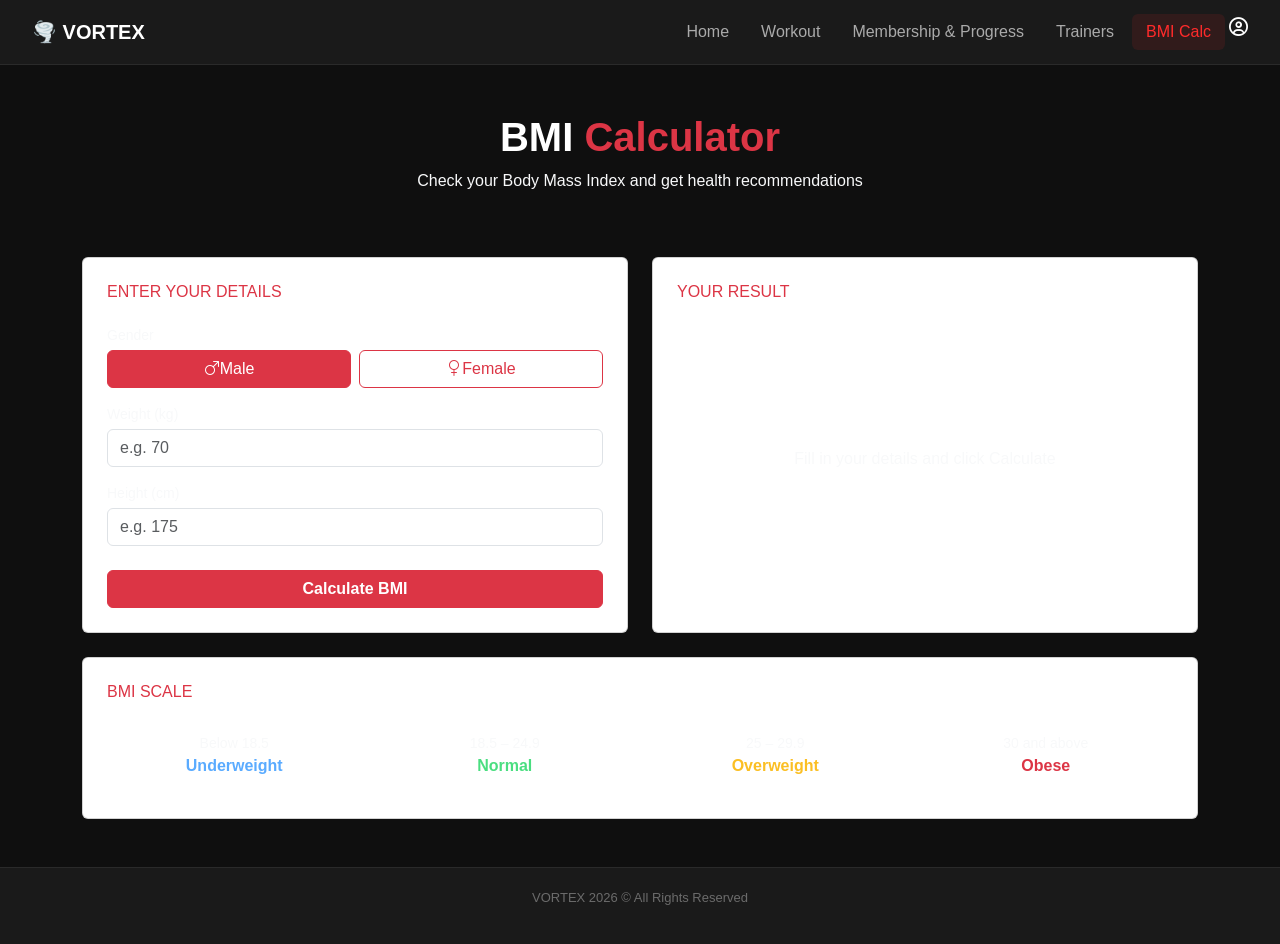
==== commit 8ba8c52f: "fix stuf" ====
--- a/bmi.html
+++ b/bmi.html
@@ -6,8 +6,9 @@
   <title>BMI Calculator - VORTEX</title>
   <link href="https://cdn.jsdelivr.net/npm/bootstrap@5.3.3/dist/css/bootstrap.min.css" rel="stylesheet"/>
   <link rel="stylesheet" href="https://cdn.jsdelivr.net/npm/bootstrap-icons@1.11.3/font/bootstrap-icons.min.css">
-  <link rel="stylesheet" href="css/style.css" />
+  <link rel="stylesheet" href="https://cdnjs.cloudflare.com/ajax/libs/font-awesome/6.5.0/css/all.min.css"/>
   <link rel="stylesheet" href="css/bmi.css" />
+  <link rel="stylesheet" href="css/global.css">
 </head>
 <body>
 <!-- header -->
--- a/css/global.css
+++ b/css/global.css
@@ -0,0 +1,626 @@
+/* =============================================
+   VORTEX FITNESS — global.css
+   ملف CSS العام للمشروع كله
+   يُضاف في كل صفحة قبل أي CSS خاص بالصفحة
+
+   الترتيب في الـ <head>:
+   1. Bootstrap CSS
+   2. Google Fonts
+   3. Bootstrap Icons
+   4. global.css  ← هذا الملف
+   5. page-specific CSS  (مثل home.css, about.css ...)
+   ============================================= */
+
+
+/* ══════════════════════════════════════════════
+   1. CSS VARIABLES  —  ألوان وخطوط المشروع
+   ══════════════════════════════════════════════ */
+:root {
+    /* الألوان الأساسية */
+    --vortex-bg:          #0f0f0f;   /* خلفية الصفحات */
+    --vortex-bg-dark:     #080808;   /* خلفية أغمق للسكشنز */
+    --vortex-bg-card:     #161616;   /* خلفية الكاردز */
+    --vortex-accent:      #ff2b2b;   /* اللون الأحمر الرئيسي */
+    --vortex-accent-dark: #cc1e1e;   /* أحمر أغمق للـ hover */
+
+    /* النصوص */
+    --vortex-text-white:  #ffffff;
+    --vortex-text-gray:   #b3b3b3;
+    --vortex-text-muted:  #666666;
+
+    /* الحدود */
+    --vortex-border:      rgba(255, 255, 255, 0.08);
+    --vortex-border-accent: rgba(255, 43, 43, 0.5);
+
+    /* الخطوط */
+    --vortex-font-main:   'Montserrat', 'Inter', sans-serif;
+
+    /* الظلال */
+    --vortex-shadow-card: 0 10px 20px rgba(255, 43, 43, 0.12);
+    --vortex-shadow-glow: 0 6px 20px rgba(255, 43, 43, 0.18);
+
+    /* الـ border-radius */
+    --vortex-radius:      12px;
+    --vortex-radius-sm:   6px;
+
+    /* الـ transition */
+    --vortex-transition:  all 0.3s ease;
+}
+
+
+/* ══════════════════════════════════════════════
+   2. RESET & BASE
+   ══════════════════════════════════════════════ */
+*, *::before, *::after {
+    box-sizing: border-box;
+}
+
+body {
+    font-family: var(--vortex-font-main);
+    background-color: var(--vortex-bg);
+    color: var(--vortex-text-white);
+    overflow-x: hidden;
+    -webkit-font-smoothing: antialiased;
+}
+
+a {
+    color: var(--vortex-accent);
+    text-decoration: none;
+    transition: var(--vortex-transition);
+}
+a:hover {
+    color: var(--vortex-accent-dark);
+}
+
+img {
+    max-width: 100%;
+    display: block;
+}
+
+
+/* ══════════════════════════════════════════════
+   3. UTILITY CLASSES  —  كلاسات مساعدة
+   ══════════════════════════════════════════════ */
+
+/* الألوان */
+.text-vortex        { color: var(--vortex-accent) !important; }
+.text-gray          { color: var(--vortex-text-gray); }
+.text-muted-vortex  { color: var(--vortex-text-muted); }
+
+/* الخلفيات */
+.bg-vortex          { background-color: var(--vortex-bg); }
+.bg-vortex-dark     { background-color: var(--vortex-bg-dark); }
+.bg-vortex-card     { background-color: var(--vortex-bg-card); }
+
+/* الخطوط */
+.fw-black           { font-weight: 900; }
+.fw-heavy           { font-weight: 800; }
+
+/* المسافات */
+.letter-spacing-wide  { letter-spacing: 1.5px; }
+.letter-spacing-wider { letter-spacing: 2.5px; }
+
+/* الحدود */
+.border-vortex      { border-color: var(--vortex-accent) !important; }
+
+
+/* ══════════════════════════════════════════════
+   4. BUTTONS  —  الأزرار
+   ══════════════════════════════════════════════ */
+
+/* زر أحمر مملوء */
+.btn-vortex {
+    background-color: var(--vortex-accent);
+    color: var(--vortex-text-white);
+    border: none;
+    font-weight: 700;
+    letter-spacing: 0.5px;
+    transition: var(--vortex-transition);
+}
+.btn-vortex:hover,
+.btn-vortex:focus {
+    background-color: var(--vortex-accent-dark);
+    color: var(--vortex-text-white);
+    transform: scale(1.05);
+    box-shadow: var(--vortex-shadow-glow);
+}
+
+/* زر بإطار أحمر */
+.btn-outline-vortex {
+    color: var(--vortex-accent);
+    border: 2px solid var(--vortex-accent);
+    background: transparent;
+    font-weight: 700;
+    letter-spacing: 0.5px;
+    transition: var(--vortex-transition);
+}
+.btn-outline-vortex:hover,
+.btn-outline-vortex:focus {
+    background-color: var(--vortex-accent);
+    color: var(--vortex-text-white);
+    box-shadow: var(--vortex-shadow-glow);
+}
+
+/* زر شفاف */
+.btn-ghost-vortex {
+    color: var(--vortex-text-gray);
+    border: 2px solid var(--vortex-border);
+    background: transparent;
+    font-weight: 600;
+    transition: var(--vortex-transition);
+}
+.btn-ghost-vortex:hover {
+    border-color: var(--vortex-border-accent);
+    color: var(--vortex-text-white);
+}
+
+
+/* ══════════════════════════════════════════════
+   5. CARDS  —  الكاردز
+   ══════════════════════════════════════════════ */
+.vortex-card {
+    background-color: var(--vortex-bg-card);
+    border-radius: var(--vortex-radius);
+    border-top: 3px solid transparent !important;
+    transition: var(--vortex-transition);
+}
+.vortex-card:hover {
+    transform: translateY(-8px);
+    border-top: 3px solid var(--vortex-accent) !important;
+    box-shadow: var(--vortex-shadow-card);
+}
+
+/* أيقونة الكارد */
+.vortex-icon {
+    font-size: 2.2rem;
+    color: var(--vortex-accent);
+    line-height: 1;
+}
+
+/* بادج الكارد */
+.vortex-badge {
+    display: inline-block;
+    background: rgba(255, 43, 43, 0.15);
+    color: var(--vortex-accent);
+    font-size: 0.68rem;
+    font-weight: 700;
+    letter-spacing: 0.5px;
+    border-radius: var(--vortex-radius-sm);
+    padding: 2px 10px;
+}
+
+/* KPI Card */
+.kpi-card {
+    background: var(--vortex-bg-card);
+    border-radius: var(--vortex-radius);
+    border: 2px solid rgba(255, 255, 255, 0.06);
+    padding: 1.4rem 1rem;
+    transition: border-color 0.25s, transform 0.2s;
+}
+.kpi-card:hover {
+    border-color: var(--vortex-accent);
+    transform: translateY(-4px);
+}
+.kpi-icon {
+    font-size: 1.6rem;
+    color: var(--vortex-accent);
+    margin-bottom: 0.5rem;
+}
+.kpi-value {
+    font-size: 1.9rem;
+    font-weight: 900;
+    color: var(--vortex-text-white);
+    line-height: 1.1;
+    margin-bottom: 4px;
+}
+.kpi-label {
+    font-size: 0.7rem;
+    color: var(--vortex-text-gray);
+    letter-spacing: 1.5px;
+    font-weight: 700;
+}
+
+
+/* ══════════════════════════════════════════════
+   6. SECTION HEADERS  —  عناوين السكشنز
+   ══════════════════════════════════════════════ */
+.vortex-section-title {
+    font-weight: 900;
+    color: var(--vortex-text-white);
+    letter-spacing: 1px;
+}
+.vortex-section-subtitle {
+    color: var(--vortex-text-gray);
+    font-size: 0.95rem;
+}
+
+
+/* ══════════════════════════════════════════════
+   7. TABS  —  التابز والسويتشر
+   ══════════════════════════════════════════════ */
+.vortex-tab {
+    display: flex;
+    flex-direction: column;
+    align-items: center;
+    gap: 6px;
+    padding: 1rem 2.5rem;
+    background: var(--vortex-bg-card);
+    border: 2px solid var(--vortex-border);
+    border-radius: var(--vortex-radius);
+    cursor: pointer;
+    transition: border-color 0.25s, transform 0.2s, box-shadow 0.25s;
+    color: var(--vortex-text-gray);
+    min-width: 140px;
+    user-select: none;
+}
+.vortex-tab:hover {
+    border-color: var(--vortex-border-accent);
+    color: var(--vortex-text-white);
+}
+.vortex-tab.active {
+    border-color: var(--vortex-accent);
+    color: var(--vortex-text-white);
+    transform: translateY(-4px);
+    box-shadow: var(--vortex-shadow-glow);
+}
+.vortex-tab-icon { font-size: 1.6rem; line-height: 1; }
+.vortex-tab-label { font-size: 0.85rem; font-weight: 700; letter-spacing: 2px; }
+
+/* Panel toggle */
+.vortex-panel         { display: none; }
+.vortex-panel.show    { display: block; animation: vxFadeIn 0.35s ease; }
+
+/* Pill tabs (للتابز الصغيرة) */
+.vortex-pill {
+    background: transparent;
+    color: var(--vortex-text-gray);
+    border: 1.5px solid var(--vortex-border);
+    border-radius: 20px;
+    padding: 0.4rem 1.1rem;
+    font-size: 0.82rem;
+    font-weight: 700;
+    letter-spacing: 0.5px;
+    cursor: pointer;
+    font-family: var(--vortex-font-main);
+    transition: var(--vortex-transition);
+}
+.vortex-pill:hover {
+    border-color: var(--vortex-border-accent);
+    color: var(--vortex-text-white);
+}
+.vortex-pill.active {
+    border-color: var(--vortex-accent);
+    color: var(--vortex-accent);
+    background: rgba(255, 43, 43, 0.08);
+}
+
+
+/* ══════════════════════════════════════════════
+   8. FORMS & INPUTS  —  المدخلات
+   ══════════════════════════════════════════════ */
+.vortex-input {
+    background: var(--vortex-bg-card);
+    border: 2px solid var(--vortex-border);
+    border-radius: var(--vortex-radius-sm);
+    color: var(--vortex-text-white);
+    padding: 0.6rem 1rem;
+    font-family: var(--vortex-font-main);
+    transition: border-color 0.25s;
+    width: 100%;
+}
+.vortex-input:focus {
+    outline: none;
+    border-color: var(--vortex-accent);
+    box-shadow: 0 0 0 3px rgba(255, 43, 43, 0.12);
+}
+.vortex-input::placeholder {
+    color: var(--vortex-text-muted);
+}
+
+.vortex-label {
+    font-size: 0.82rem;
+    font-weight: 700;
+    color: var(--vortex-text-gray);
+    letter-spacing: 0.5px;
+    margin-bottom: 6px;
+    display: block;
+}
+
+/* Range Slider */
+.vortex-range {
+    accent-color: var(--vortex-accent);
+    height: 4px;
+    cursor: pointer;
+    width: 100%;
+}
+
+
+/* ══════════════════════════════════════════════
+   9. PROGRESS & CHARTS  —  الأشرطة والمخططات
+   ══════════════════════════════════════════════ */
+
+/* Progress Bar */
+.vortex-progress-track {
+    background: rgba(255, 255, 255, 0.06);
+    border-radius: 4px;
+    height: 8px;
+    overflow: hidden;
+    flex: 1;
+}
+.vortex-progress-fill {
+    height: 100%;
+    background: var(--vortex-accent);
+    border-radius: 4px;
+    transition: width 0.8s cubic-bezier(0.25, 0.46, 0.45, 0.94);
+}
+
+/* Chart wrapper */
+.vortex-chart-box {
+    position: relative;
+    width: 100%;
+}
+
+/* Legend */
+.vortex-legend-item {
+    display: flex;
+    align-items: center;
+    gap: 6px;
+    font-size: 0.78rem;
+    color: var(--vortex-text-gray);
+}
+.vortex-legend-dot {
+    width: 10px;
+    height: 10px;
+    border-radius: 2px;
+    flex-shrink: 0;
+}
+
+
+/* ══════════════════════════════════════════════
+   10. TESTIMONIALS  —  آراء العملاء
+   ══════════════════════════════════════════════ */
+.vortex-testimonial {
+    background-color: var(--vortex-bg-card);
+    border-left: 4px solid var(--vortex-accent);
+    border-radius: 0 var(--vortex-radius) var(--vortex-radius) 0;
+    padding: 1.5rem;
+}
+.vortex-testimonial-text {
+    font-style: italic;
+    color: var(--vortex-text-gray);
+    line-height: 1.7;
+}
+.vortex-testimonial-author {
+    color: var(--vortex-accent);
+    font-weight: 700;
+    margin-top: 1rem;
+    margin-bottom: 0;
+}
+
+
+/* ══════════════════════════════════════════════
+   11. HERO SECTION  —  السكشن الرئيسية
+   ══════════════════════════════════════════════ */
+.vortex-hero {
+    position: relative;
+    min-height: 80vh;
+    display: flex;
+    align-items: center;
+    justify-content: center;
+    text-align: center;
+    background-size: cover;
+    background-position: center;
+    background-repeat: no-repeat;
+}
+.vortex-hero-overlay {
+    position: absolute;
+    inset: 0;
+    background: rgba(15, 15, 15, 0.85);
+}
+.vortex-hero-content {
+    position: relative;
+    z-index: 1;
+}
+
+
+/* ══════════════════════════════════════════════
+   12. DIVIDERS & SEPARATORS
+   ══════════════════════════════════════════════ */
+.vortex-divider {
+    border: none;
+    border-top: 1px solid var(--vortex-border);
+    margin: 2rem 0;
+}
+.vortex-divider-accent {
+    border: none;
+    border-top: 2px solid var(--vortex-accent);
+    width: 60px;
+    margin: 1rem auto;
+}
+
+
+/* ══════════════════════════════════════════════
+   13. ALERTS & NOTIFICATIONS
+   ══════════════════════════════════════════════ */
+.vortex-alert {
+    background: rgba(255, 43, 43, 0.1);
+    border: 1px solid var(--vortex-border-accent);
+    border-radius: var(--vortex-radius-sm);
+    color: var(--vortex-text-white);
+    padding: 0.8rem 1.2rem;
+    font-size: 0.9rem;
+}
+.vortex-alert-success {
+    background: rgba(34, 197, 94, 0.1);
+    border-color: rgba(34, 197, 94, 0.4);
+}
+
+
+/* ══════════════════════════════════════════════
+   14. TABLES
+   ══════════════════════════════════════════════ */
+.vortex-table {
+    width: 100%;
+    border-collapse: collapse;
+    font-size: 0.9rem;
+}
+.vortex-table th {
+    color: var(--vortex-text-gray);
+    font-size: 0.72rem;
+    font-weight: 700;
+    letter-spacing: 1px;
+    text-transform: uppercase;
+    padding: 0.8rem 1rem;
+    border-bottom: 1px solid var(--vortex-border);
+    text-align: left;
+}
+.vortex-table td {
+    padding: 0.8rem 1rem;
+    border-bottom: 1px solid rgba(255,255,255,0.04);
+    color: var(--vortex-text-white);
+}
+.vortex-table tr:hover td {
+    background: rgba(255, 43, 43, 0.04);
+}
+
+
+/* ══════════════════════════════════════════════
+   15. LOADING / SKELETON
+   ══════════════════════════════════════════════ */
+.vortex-skeleton {
+    background: linear-gradient(90deg, #1a1a1a 25%, #222 50%, #1a1a1a 75%);
+    background-size: 200% 100%;
+    animation: vxSkeleton 1.5s infinite;
+    border-radius: var(--vortex-radius-sm);
+}
+@keyframes vxSkeleton {
+    0%   { background-position: 200% 0; }
+    100% { background-position: -200% 0; }
+}
+
+
+/* ══════════════════════════════════════════════
+   16. ANIMATIONS  —  الحركات
+   ══════════════════════════════════════════════ */
+@keyframes vxFadeIn {
+    from { opacity: 0; transform: translateY(10px); }
+    to   { opacity: 1; transform: translateY(0); }
+}
+@keyframes vxFadeInLeft {
+    from { opacity: 0; transform: translateX(-20px); }
+    to   { opacity: 1; transform: translateX(0); }
+}
+@keyframes vxFadeInRight {
+    from { opacity: 0; transform: translateX(20px); }
+    to   { opacity: 1; transform: translateX(0); }
+}
+@keyframes vxPulse {
+    0%, 100% { opacity: 1; }
+    50%       { opacity: 0.5; }
+}
+
+.vx-fade-in       { animation: vxFadeIn      0.4s ease both; }
+.vx-fade-in-left  { animation: vxFadeInLeft  0.4s ease both; }
+.vx-fade-in-right { animation: vxFadeInRight 0.4s ease both; }
+.vx-pulse         { animation: vxPulse       2s ease infinite; }
+
+
+/* ══════════════════════════════════════════════
+   17. SCROLLBAR  —  شريط التمرير
+   ══════════════════════════════════════════════ */
+::-webkit-scrollbar       { width: 6px; }
+::-webkit-scrollbar-track { background: var(--vortex-bg); }
+::-webkit-scrollbar-thumb { background: #2a2a2a; border-radius: 3px; }
+::-webkit-scrollbar-thumb:hover { background: var(--vortex-accent); }
+
+
+/* ══════════════════════════════════════════════
+   18. RESPONSIVE HELPERS
+   ══════════════════════════════════════════════ */
+@media (max-width: 768px) {
+    .vortex-tab   { padding: 0.8rem 1.5rem; min-width: 110px; }
+    .kpi-value    { font-size: 1.5rem; }
+    .vortex-hero  { min-height: 60vh; }
+}
+
+#header header {
+  display: flex;
+  align-items: center;
+  justify-content: space-between;
+  padding: 14px 32px;
+  background: #1a1a1a;
+  border-bottom: 1px solid #2a2a2a;
+  z-index: 10000;/* fix profile dropdwon problem in home and workout page*/
+}
+
+#header .logo {
+  font-size: 20px;
+  font-weight: 700;
+  color: #ffffff;
+  text-decoration: none;
+}
+
+#header header nav {
+  display: flex;
+  gap: 4px;
+}
+
+#header header nav a {
+  color: #aaa;
+  text-decoration: none;
+  padding: 6px 14px;
+  border-radius: 6px;
+  transition: all 0.2s;
+}
+
+#header header nav a:hover,
+#header header nav a.active {
+  color: #ff2b2b;
+  background: rgba(255, 43, 43, 0.1);
+}
+
+#footer footer {
+  text-align: center;
+  padding: 20px;
+  background: #1a1a1a;
+  border-top: 1px solid #2a2a2a;
+  color: #6b6b6b;
+  font-size: 13px;
+  margin-top: auto;
+}
+
+.profile-dropdown { 
+    position: relative;
+    z-index: 9999; /* fix profile dropdwon problem in home and workout page*/
+ }
+
+.profile-dropdown input { display: none; }
+
+.profile-dropdown label { cursor: pointer; color: white; font-size: 1.2rem; }
+
+.profile-menu {
+     display: none; 
+     position: absolute; 
+     right: 0; 
+     top: 130%; 
+     background: #1a1a1a; 
+     border: 1px solid #444; 
+     border-radius: 6px; 
+     overflow: hidden;
+     z-index: 9999;    /* fix profile dropdwon problem in home and workout page*/   
+     pointer-events: auto;  /* fix profile dropdwon problem in home and workout page*/            
+    }
+
+#profileToggle:checked ~ .profile-menu { display: block; }
+
+.profile-menu a { display: block; padding: 10px 20px; color: #ccc; text-decoration: none; }
+
+.profile-menu a:hover { background: #2a2a2a; color: #e53e3e; }
+/*header title */
+header div a{
+    color: #ffffff;
+}
+/*header title */
+header div a:hover{
+    color: #ffffff;
+}
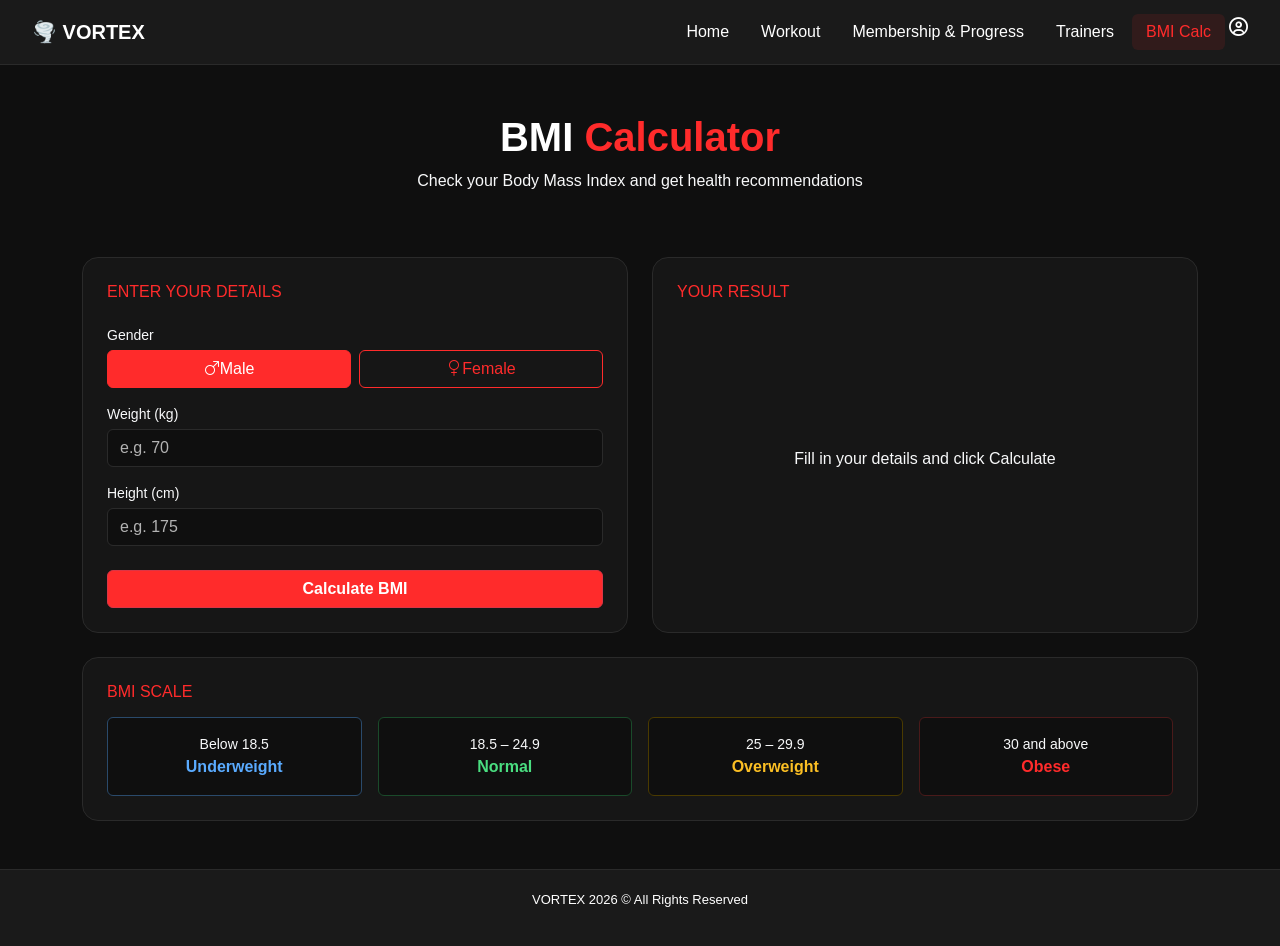
==== commit 32f028b3: "modfiy color in bmi page, and nav bar" ====
--- a/bmi.html
+++ b/bmi.html
@@ -16,7 +16,7 @@
 
   <!-- Hero -->
   <section class="text-center py-5">
-    <h1 class="fw-bold text-white">BMI <span class="text-danger">Calculator</span></h1>
+    <h1 class="fw-bold text-white">BMI <span>Calculator</span></h1>
     <p class="text-light">Check your Body Mass Index and get health recommendations</p>
   </section>
 
@@ -27,7 +27,7 @@
       <div class="col-md-6">
         <div class="card p-4">
 
-          <h6 class="text-danger text-uppercase mb-4">Enter Your Details</h6>
+          <h6 class="text-uppercase mb-4">Enter Your Details</h6>
 
           <label class="text-light small mb-1">Gender</label>
           <div class="d-flex gap-2 mb-3">
@@ -52,7 +52,7 @@
       <div class="col-md-6">
         <div class="card p-4 h-100">
 
-          <h6 class="text-danger text-uppercase mb-4">Your Result</h6>
+          <h6 class="text-uppercase mb-4" id="Result">Your Result</h6>
 
           <div id="bmiResult" class="d-flex flex-column align-items-center justify-content-center text-center flex-grow-1">
             <p class="text-light">Fill in your details and click Calculate</p>
@@ -67,7 +67,7 @@
       <div class="col-12">
         <div class="card p-4">
 
-          <h6 class="text-danger text-uppercase mb-3">BMI Scale</h6>
+          <h6 class="text-uppercase mb-3">BMI Scale</h6>
 
           <div class="row g-3 text-center">
             <div class="col-6 col-md-3">
--- a/css/bmi.css
+++ b/css/bmi.css
@@ -0,0 +1,118 @@
+body { background-color: #0f0f0f; }
+
+.card {
+  background-color: #161616;
+  border: 1px solid #2a2a2a;
+  border-radius: 16px;
+}
+
+.form-control {
+  background-color: #0f0f0f;
+  color: #ffffff;
+  border-color: #2a2a2a;
+}
+
+.form-control:focus {
+  background-color: #0f0f0f;
+  color: #ffffff;
+  border-color: #ff2b2b;
+  box-shadow: 0 0 0 0.2rem rgba(255, 43, 43, 0.2);
+}
+
+.form-control::placeholder { color: #b3b3b3; }
+/*title*/
+section h1 span{
+  color: #ff2b2b;
+}
+
+div div h6{
+  color: #ff2b2b;
+}
+
+#calcBtn{
+  background-color: #ff2b2b;
+}
+
+#male{
+  background-color: #ff2b2b;
+}
+
+#Result{
+  color: #ff2b2b;
+}
+
+.btn-outline-danger {
+    --bs-btn-color: #ff2b2b;
+    --bs-btn-border-color: #ff2b2b;
+    --bs-btn-hover-bg: #ff2b2b;
+    --bs-btn-hover-border-color: #ff2b2b;
+    --bs-btn-active-bg: #ff2b2b;
+    --bs-btn-active-border-color: #ff2b2b;
+}
+
+/* اللون عند التحديد (checked) */
+#male:checked + label,
+#female:checked + label {
+    background-color: #ff2b2b !important;
+    border-color: #ff2b2b !important;
+    color: white !important;
+}
+
+.text-danger {
+    --bs-danger-rgb: 255, 43, 43;
+    color: #ff2b2b !important;
+}
+/* Result */
+.bmi-number {
+  font-size: 5rem;
+  font-weight: 800;
+}
+
+.bmi-category {
+  font-size: 1rem;
+  font-weight: 700;
+  text-transform: uppercase;
+  letter-spacing: 2px;
+  color: #ffffff;
+  margin: 8px 0 14px;
+}
+
+.bmi-bar-wrap {
+  width: 100%;
+  height: 8px;
+  background: #0f0f0f;
+  border-radius: 99px;
+  overflow: hidden;
+}
+
+.bmi-bar {
+  height: 100%;
+  width: 0%;
+  border-radius: 99px;
+  transition: width 0.6s ease;
+}
+
+/* Colors */
+/* الأرقام — فقط لون النص */
+.bmi-number.underweight { color: #5aabff; }
+.bmi-number.normal      { color: #4ade80; }
+.bmi-number.overweight  { color: #fbbf24; }
+.bmi-number.obese       { color: #ff2b2b; }
+
+/* الشريط — فقط لون الخلفية */
+.bmi-bar.underweight { background: #5aabff; }
+.bmi-bar.normal      { background: #4ade80; }
+.bmi-bar.overweight  { background: #fbbf24; }
+.bmi-bar.obese       { background: #ff2b2b; }
+/* Scale */
+/* text */
+.scale-item.underweight strong { color: #5aabff; }
+.scale-item.normal      strong { color: #4ade80; }
+.scale-item.overweight  strong { color: #fbbf24; }
+.scale-item.obese       strong { color: #ff2b2b; }
+/* border */
+.scale-item { background: #0f0f0f; }
+.scale-item.underweight { border: 1px solid #2a4a6b; }
+.scale-item.normal      { border: 1px solid #1a4a2a; }
+.scale-item.overweight  { border: 1px solid #4a3a00; }
+.scale-item.obese       { border: 1px solid #4a1a1a; }
--- a/css/global.css
+++ b/css/global.css
@@ -566,7 +566,7 @@
 }
 
 #header header nav a {
-  color: #aaa;
+  color: #ffffff !important;
   text-decoration: none;
   padding: 6px 14px;
   border-radius: 6px;
@@ -575,7 +575,7 @@
 
 #header header nav a:hover,
 #header header nav a.active {
-  color: #ff2b2b;
+  color: #ff2b2b !important;
   background: rgba(255, 43, 43, 0.1);
 }
 
@@ -584,7 +584,7 @@
   padding: 20px;
   background: #1a1a1a;
   border-top: 1px solid #2a2a2a;
-  color: #6b6b6b;
+  color: #ffffff;
   font-size: 13px;
   margin-top: auto;
 }
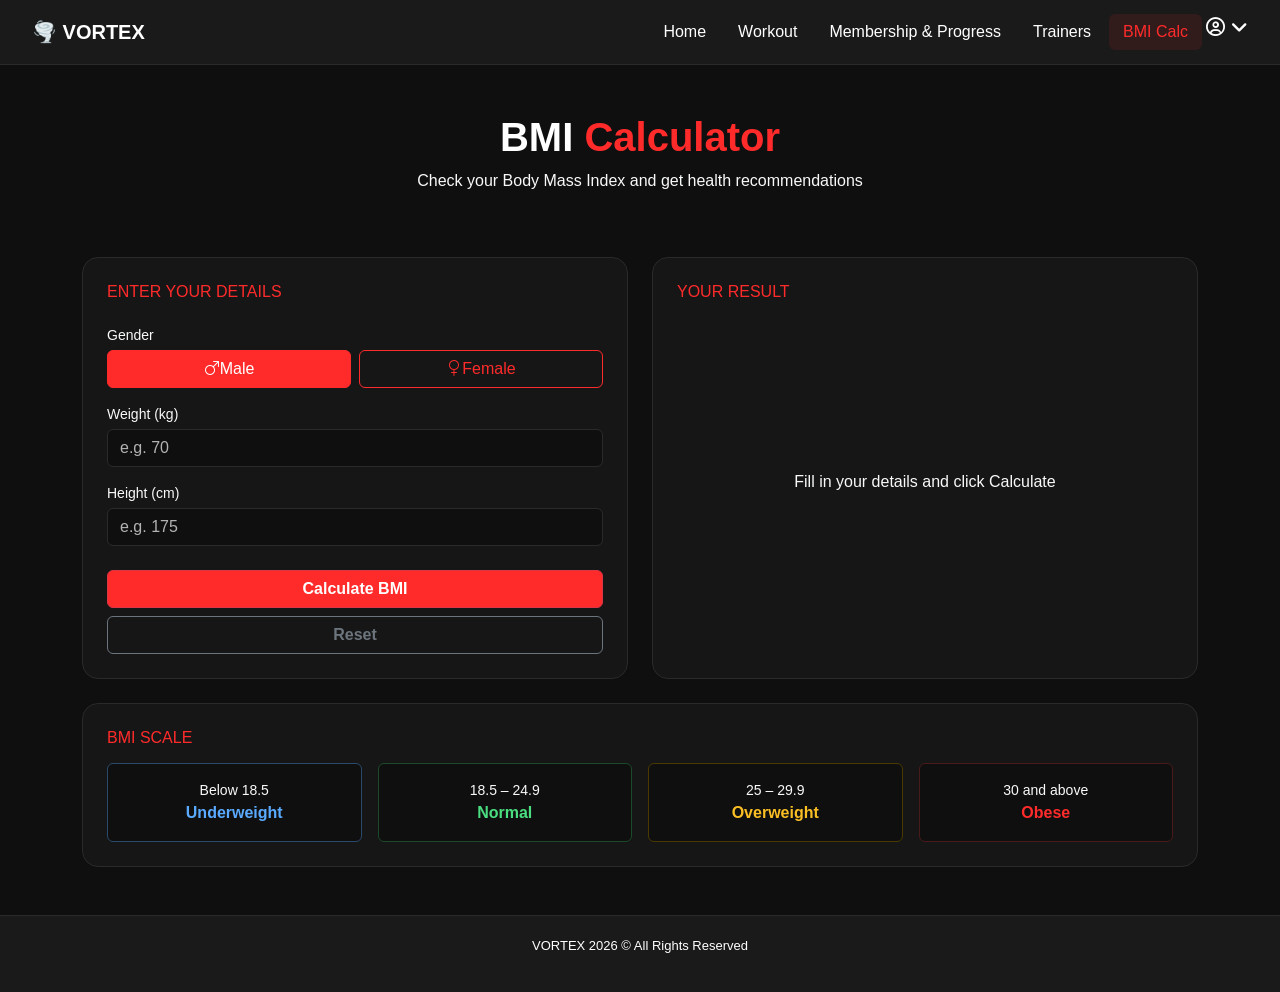
==== commit c5cc056c: "final changes" ====
--- a/bmi.html
+++ b/bmi.html
@@ -44,6 +44,8 @@
           <input type="number" class="form-control mb-4" id="height" placeholder="e.g. 175" />
 
           <button id="calcBtn" class="btn btn-danger w-100 fw-bold">Calculate BMI</button>
+          <button id="resetBtn" class="btn btn-outline-secondary w-100 fw-bold mt-2">Reset</button>
+            
           
         </div>
       </div>
--- a/css/bmi.css
+++ b/css/bmi.css
@@ -77,6 +77,13 @@
   margin: 8px 0 14px;
 }
 
+.bmi-formula {
+  font-size: 14px;
+  color: #aaa;
+  margin: 6px 0 12px;
+  letter-spacing: 0.5px;
+}
+
 .bmi-bar-wrap {
   width: 100%;
   height: 8px;
--- a/css/global.css
+++ b/css/global.css
@@ -542,6 +542,7 @@
     .kpi-value    { font-size: 1.5rem; }
     .vortex-hero  { min-height: 60vh; }
 }
+/* header of all pages */
 
 #header header {
   display: flex;
@@ -623,4 +624,9 @@
 /*header title */
 header div a:hover{
     color: #ffffff;
-}+}
+
+.profile-dropdown label:hover {
+    color: #ff2b2b !important;
+    background-color: rgba(255, 43, 43, 0.1);
+}
